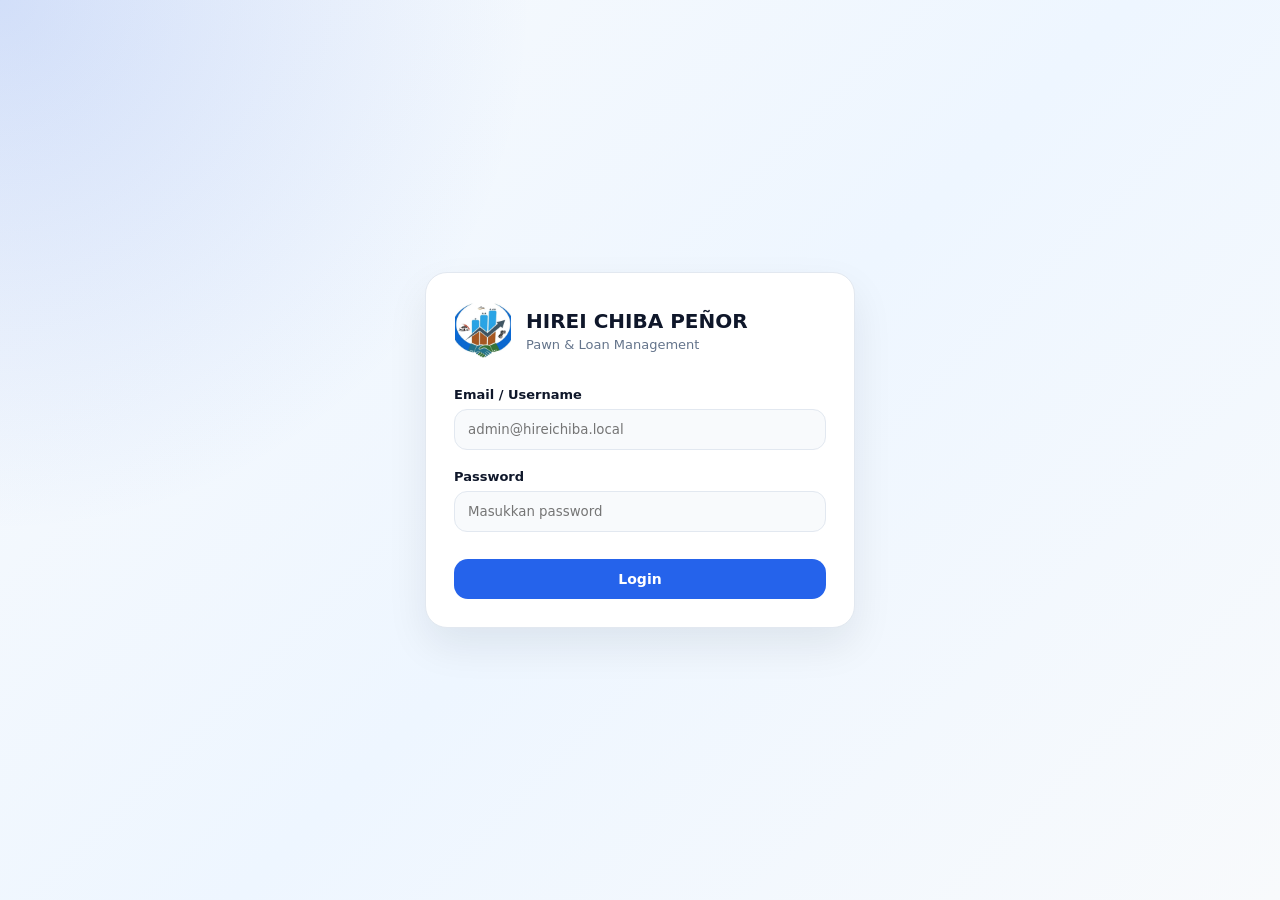
==== jaminan.html @ 0914c676 "New Update 1.0" ====
<!DOCTYPE html>
<html lang="id">
<head>
  <meta charset="UTF-8" />
  <meta name="viewport" content="width=device-width, initial-scale=1.0" />
  <title>HIREI CHIBA PE&Ntilde;OR - Jaminan</title>
  <link rel="stylesheet" href="styles.css" />
</head>
<body>
  <div class="app">
    <aside class="sidebar" id="sidebar">
      <div class="brand">
        <div class="brand-logo"><img src="assets/logo.png" alt="HIREI CHIBA PE&Ntilde;OR logo" onerror="this.style.display='none'; this.nextElementSibling.style.display='grid';" /><span class="brand-logo-fallback">HC</span></div>
        <div>
          <h1>HIREI CHIBA PE&Ntilde;OR</h1>
          <span>Pawn & Loan Management</span>
        </div>
      </div>

      <div class="menu-label">Operasional</div>
      <a class="nav-item" href="index.html">Dashboard</a>
      <a class="nav-item" href="klien.html">Klien</a>
      <a class="nav-item" href="pinjaman.html">Pinjaman</a>
      <a class="nav-item active" href="jaminan.html">Jaminan</a>
      <a class="nav-item" href="pembayaran.html">Pembayaran</a>
      <a class="nav-item" href="jatuh-tempo.html">Jatuh Tempo</a>
      <a class="nav-item" href="lelang.html">Lelang</a>

      <div class="menu-label">Keuangan</div>
      <a class="nav-item" href="kas-masuk.html">Kas Masuk</a>
      <a class="nav-item" href="kas-keluar.html">Kas Keluar</a>
      <a class="nav-item" href="laporan-keuangan.html">Laporan Keuangan</a>

      <div class="menu-label">Dokumen & Sistem</div>
      <a class="nav-item" href="kontrak.html">Kontrak</a>
      <a class="nav-item" href="user-role.html">User & Role</a>
      <a class="nav-item" href="pengaturan.html">Pengaturan</a>

      <div class="menu-label">Akun</div>
      <a class="nav-item nav-logout" href="login.html" onclick="logout(event)">Logout</a>
    </aside>

    <main class="main">
      <div class="topbar">
        <div style="display:flex; gap:12px; align-items:center;">
          <button class="mobile-toggle" onclick="toggleSidebar()">&#9776;</button>
          <div class="topbar-left">
            <h2>Jaminan</h2>
            <p>Kelola barang dan dokumen aset yang dijadikan jaminan.</p>
          </div>
        </div>

        <div class="topbar-actions">
          <div class="search-box">
            <span>&#128269;</span>
            <input type="text" id="searchInput" placeholder="Cari klien, pinjaman, jaminan..." onkeyup="searchTable()" />
          </div>
          <button class="btn btn-primary" onclick="openCollateralForm()">+ Tambah Jaminan</button>
        </div>
      </div>

<section class="page-stack"><div class="panel"><div class="panel-header"><div><h3>Data Jaminan</h3><p>Barang dan dokumen aset yang ditahan sebagai jaminan.</p></div><button class="btn btn-primary" onclick="openCollateralForm()">+ Tambah Jaminan</button></div><div class="table-wrap"><table class="data-table"><thead><tr><th>Jenis Jaminan</th><th>Nama Barang</th><th>Nilai Taksiran</th><th>Kondisi</th><th>Nomor Dokumen</th><th>Status Jaminan</th></tr></thead><tbody><tr><td>Motor</td><td>Honda Beat 2022</td><td>$900</td><td>Baik</td><td>STNK-7788</td><td><span class="badge badge-success">Disimpan</span></td></tr><tr><td>Emas</td><td>Emas 20 gram</td><td>$1,250</td><td>Baik</td><td>-</td><td><span class="badge badge-info">Ditebus</span></td></tr><tr><td>Mobil</td><td>Toyota Hilux</td><td>$4,500</td><td>Baik</td><td>BPKB-4501</td><td><span class="badge badge-warning">Proses Lelang</span></td></tr></tbody></table></div></div></section>
    </main>
  </div>

  <div class="modal-overlay" id="modalOverlay">
    <div class="modal">
      <div class="modal-header">
        <div>
          <h3>Buat Pinjaman Baru</h3>
          <p style="color:#64748b; font-size:13px; margin-top:4px;">Input data klien, pinjaman, dan jaminan dari Dashboard.</p>
        </div>
        <button class="close-btn" onclick="closeModal()">&times;</button>
      </div>
      <div class="modal-body">
        <p style="line-height:1.7; color:#475569; margin-bottom:18px;">
          Gunakan form Pinjaman / Penhoria untuk mencatat kontrak pinjaman, margin, tanggal jatuh tempo, dan barang jaminan.
        </p>
        <a class="btn btn-primary" href="index.html">Buka Dashboard</a>
      </div>
    </div>
  </div>

  <div class="toast" id="toast">Data berhasil disimpan.</div>

  <script src="app.js"></script>
</body>
</html>
---- styles.css ----
:root {
  --primary: #2563eb;
  --primary-dark: #1d4ed8;
  --secondary: #0f172a;
  --bg: #f8fafc;
  --card: #ffffff;
  --text: #1e293b;
  --muted: #64748b;
  --border: #e2e8f0;
  --success: #16a34a;
  --warning: #f59e0b;
  --danger: #dc2626;
  --radius: 18px;
  --shadow: 0 18px 40px rgba(15, 23, 42, 0.08);
  --sidebar-width: 320px;
}

* {
  margin: 0;
  padding: 0;
  box-sizing: border-box;
  font-family: Inter, system-ui, -apple-system, BlinkMacSystemFont, "Segoe UI", sans-serif;
}

body {
  background: var(--bg);
  color: var(--text);
  min-height: 100vh;
  overflow-x: hidden;
}

.app {
  display: flex;
  min-height: 100vh;
  width: 100%;
}

.sidebar {
  width: var(--sidebar-width);
  background: linear-gradient(180deg, #0f172a, #111827);
  color: white;
  padding: 26px;
  position: fixed;
  left: 0;
  top: 0;
  bottom: 0;
  z-index: 50;
  transition: 0.3s ease;
  overflow-y: auto;
}

.brand {
  display: flex;
  align-items: center;
  gap: 12px;
  margin-bottom: 32px;
  min-width: 0;
}

.brand-logo {
  width: 46px;
  height: 46px;
  border-radius: 14px;
  background: #ffffff;
  border: 1px solid rgba(255, 255, 255, 0.18);
  display: grid;
  place-items: center;
  overflow: hidden;
  font-weight: 800;
  font-size: 20px;
}

.brand-logo img {
  width: 100%;
  height: 100%;
  object-fit: cover;
}

.brand-logo-fallback {
  width: 100%;
  height: 100%;
  display: none;
  place-items: center;
  background: linear-gradient(135deg, #3b82f6, #06b6d4);
  color: #ffffff;
}

.brand h1 {
  font-size: 18px;
  line-height: 1.2;
  overflow-wrap: anywhere;
}

.brand span {
  color: #94a3b8;
  font-size: 12px;
}

.menu-label {
  color: #94a3b8;
  font-size: 12px;
  text-transform: uppercase;
  letter-spacing: 0.08em;
  margin: 24px 0 10px;
}

.nav-item {
  display: flex;
  align-items: center;
  gap: 12px;
  padding: 13px 14px;
  color: #cbd5e1;
  border-radius: 14px;
  cursor: pointer;
  margin-bottom: 6px;
  transition: 0.2s ease;
  font-size: 14px;
  text-decoration: none;
  min-height: 46px;
}

.nav-item:hover,
.nav-item.active {
  background: rgba(37, 99, 235, 0.18);
  color: #ffffff;
}

.nav-logout {
  color: #fecaca;
}

.nav-logout:hover {
  background: rgba(220, 38, 38, 0.16);
  color: #ffffff;
}

.login-page {
  min-height: 100vh;
  background:
    radial-gradient(circle at top left, rgba(37, 99, 235, 0.18), transparent 34%),
    linear-gradient(135deg, #f8fafc, #eef6ff 52%, #f8fafc);
}

.login-shell {
  min-height: 100vh;
  display: grid;
  place-items: center;
  padding: 24px;
}

.login-card {
  width: min(430px, 100%);
  background: var(--card);
  border: 1px solid var(--border);
  border-radius: 22px;
  box-shadow: var(--shadow);
  padding: 28px;
}

.login-brand {
  display: flex;
  align-items: center;
  gap: 14px;
  margin-bottom: 28px;
}

.login-logo {
  width: 58px;
  height: 58px;
}

.login-brand h1 {
  font-size: 20px;
  line-height: 1.2;
  color: var(--secondary);
}

.login-brand p {
  color: var(--muted);
  font-size: 13px;
  margin-top: 4px;
}

.login-form {
  display: grid;
  gap: 4px;
}

.login-button {
  width: 100%;
  justify-content: center;
  margin-top: 8px;
}

.main {
  flex: 1;
  min-width: 0;
  margin-left: var(--sidebar-width);
  padding: 24px;
}

.topbar {
  background: var(--card);
  border: 1px solid var(--border);
  border-radius: var(--radius);
  padding: 18px 20px;
  box-shadow: var(--shadow);
  display: flex;
  justify-content: space-between;
  align-items: center;
  gap: 16px;
  margin-bottom: 24px;
}

.topbar > div {
  min-width: 0;
}

.topbar-left h2 {
  font-size: 24px;
  margin-bottom: 4px;
  overflow-wrap: anywhere;
}

.topbar-left p {
  color: var(--muted);
  font-size: 14px;
}

.topbar-actions {
  display: flex;
  align-items: center;
  gap: 12px;
  flex-wrap: wrap;
  justify-content: flex-end;
}

.search-box {
  position: relative;
  min-width: min(260px, 100%);
}

.search-box input {
  width: 260px;
  padding: 12px 14px 12px 40px;
  border-radius: 14px;
  border: 1px solid var(--border);
  outline: none;
  background: #f8fafc;
}

.search-box span {
  position: absolute;
  left: 14px;
  top: 50%;
  transform: translateY(-50%);
  color: var(--muted);
}

.btn {
  border: none;
  border-radius: 14px;
  padding: 12px 16px;
  cursor: pointer;
  font-weight: 700;
  transition: 0.2s ease;
  display: inline-flex;
  align-items: center;
  gap: 8px;
  text-decoration: none;
  font-size: 14px;
  white-space: nowrap;
}

.btn-primary {
  background: var(--primary);
  color: white;
}

.btn-primary:hover {
  background: var(--primary-dark);
  transform: translateY(-1px);
}

.btn-light {
  background: #f1f5f9;
  color: var(--text);
}

.btn-danger {
  background: #fee2e2;
  color: var(--danger);
}

.page-stack {
  display: grid;
  gap: 22px;
}

.grid-cards,
.mini-grid {
  display: grid;
  grid-template-columns: repeat(4, minmax(0, 1fr));
  gap: 18px;
  margin-bottom: 24px;
}

.mini-grid {
  grid-template-columns: repeat(3, minmax(0, 1fr));
}

.stat-card {
  background: var(--card);
  border: 1px solid var(--border);
  border-radius: var(--radius);
  padding: 20px;
  box-shadow: var(--shadow);
  position: relative;
  overflow: hidden;
}

.stat-card::after {
  content: "";
  position: absolute;
  width: 100px;
  height: 100px;
  right: -35px;
  top: -35px;
  background: rgba(37, 99, 235, 0.08);
  border-radius: 50%;
}

.stat-icon {
  width: 46px;
  height: 46px;
  border-radius: 14px;
  background: #eff6ff;
  color: var(--primary);
  display: grid;
  place-items: center;
  font-size: 16px;
  font-weight: 800;
  margin-bottom: 16px;
}

.stat-card h3 {
  font-size: 28px;
  margin-bottom: 4px;
}

.stat-card p {
  color: var(--muted);
  font-size: 14px;
}

.content-grid {
  display: grid;
  grid-template-columns: minmax(0, 1.4fr) minmax(320px, 0.9fr);
  gap: 22px;
  align-items: start;
}

.panel {
  background: var(--card);
  border: 1px solid var(--border);
  border-radius: var(--radius);
  box-shadow: var(--shadow);
  overflow: hidden;
  min-width: 0;
}

.panel-header {
  padding: 20px;
  border-bottom: 1px solid var(--border);
  display: flex;
  justify-content: space-between;
  align-items: center;
  gap: 14px;
  flex-wrap: wrap;
}

.panel-header h3 {
  font-size: 18px;
}

.panel-header p {
  color: var(--muted);
  font-size: 13px;
  margin-top: 3px;
}

table {
  width: 100%;
  border-collapse: collapse;
}

.table-wrap {
  width: 100%;
  overflow-x: auto;
}

.settings-table input {
  min-width: 140px;
}

th,
td {
  padding: 15px 18px;
  text-align: left;
  font-size: 14px;
  border-bottom: 1px solid var(--border);
  vertical-align: middle;
}

th {
  color: var(--muted);
  font-size: 12px;
  text-transform: uppercase;
  letter-spacing: 0.04em;
  background: #f8fafc;
}

tbody tr:hover {
  background: #f8fafc;
}

.badge {
  display: inline-flex;
  align-items: center;
  padding: 6px 10px;
  border-radius: 999px;
  font-size: 12px;
  font-weight: 700;
}

.badge-success {
  background: #dcfce7;
  color: var(--success);
}

.badge-warning {
  background: #fef3c7;
  color: #b45309;
}

.badge-danger {
  background: #fee2e2;
  color: var(--danger);
}

.badge-info {
  background: #dbeafe;
  color: var(--primary);
}

.form-panel {
  padding: 20px;
}

.form-group {
  margin-bottom: 15px;
}

.form-row {
  display: grid;
  grid-template-columns: 1fr 1fr;
  gap: 14px;
}

label {
  display: block;
  margin-bottom: 7px;
  color: var(--secondary);
  font-size: 13px;
  font-weight: 700;
}

input,
select,
textarea {
  width: 100%;
  padding: 12px 13px;
  border: 1px solid var(--border);
  border-radius: 13px;
  outline: none;
  background: #f8fafc;
  color: var(--text);
  transition: 0.2s ease;
  min-width: 0;
}

textarea {
  min-height: 95px;
  resize: vertical;
}

input:focus,
select:focus,
textarea:focus {
  border-color: var(--primary);
  background: white;
  box-shadow: 0 0 0 4px rgba(37, 99, 235, 0.08);
}

.total-box {
  background: linear-gradient(135deg, #eff6ff, #f8fafc);
  border-radius: 16px;
  padding: 16px;
  margin: 15px 0;
  display: flex;
  justify-content: space-between;
  align-items: center;
  border: 1px solid #dbeafe;
}

.total-box span {
  color: var(--muted);
  font-size: 13px;
}

.total-box strong {
  font-size: 24px;
  color: var(--primary);
}

.action-buttons {
  display: flex;
  gap: 10px;
  justify-content: flex-end;
  margin-top: 16px;
}

.share-box {
  display: grid;
  gap: 14px;
}

.share-summary {
  min-height: 240px;
  font-family: "Consolas", "Courier New", monospace;
  line-height: 1.55;
}

.share-actions {
  display: grid;
  grid-template-columns: repeat(3, minmax(0, 1fr));
  gap: 10px;
}

.share-actions .btn {
  justify-content: center;
}

.modal-overlay {
  position: fixed;
  inset: 0;
  background: rgba(15, 23, 42, 0.55);
  display: none;
  align-items: center;
  justify-content: center;
  padding: 20px;
  z-index: 100;
}

.modal-overlay.show {
  display: flex;
}

.modal {
  width: min(640px, 100%);
  max-height: calc(100vh - 40px);
  background: white;
  border-radius: 24px;
  box-shadow: 0 30px 80px rgba(15, 23, 42, 0.25);
  overflow: auto;
  animation: pop 0.25s ease;
}

@keyframes pop {
  from { transform: translateY(14px) scale(0.96); opacity: 0; }
  to { transform: translateY(0) scale(1); opacity: 1; }
}

.modal-header {
  padding: 20px;
  border-bottom: 1px solid var(--border);
  display: flex;
  justify-content: space-between;
  align-items: center;
}

.modal-body {
  padding: 20px;
}

.close-btn {
  width: 38px;
  height: 38px;
  border-radius: 12px;
  border: none;
  background: #f1f5f9;
  cursor: pointer;
  font-size: 20px;
}

.mobile-toggle {
  display: none;
  border: none;
  background: #f1f5f9;
  padding: 12px 14px;
  border-radius: 12px;
  font-size: 18px;
  cursor: pointer;
}

.toast {
  position: fixed;
  right: 22px;
  bottom: 22px;
  background: #0f172a;
  color: white;
  padding: 14px 18px;
  border-radius: 14px;
  box-shadow: var(--shadow);
  display: none;
  z-index: 200;
  font-size: 14px;
}

.toast.show {
  display: block;
}

@media (max-width: 1180px) {
  :root {
    --sidebar-width: 300px;
  }

  .grid-cards,
  .mini-grid {
    grid-template-columns: repeat(2, 1fr);
  }

  .content-grid {
    grid-template-columns: 1fr;
  }

  .search-box input {
    width: 220px;
  }
}

@media (max-width: 1024px) {
  .sidebar {
    width: min(320px, calc(100vw - 28px));
    transform: translateX(-100%);
  }

  .sidebar.show {
    transform: translateX(0);
  }

  .main {
    margin-left: 0;
    padding: 16px;
  }

  .mobile-toggle {
    display: inline-flex;
  }

  .topbar {
    align-items: flex-start;
    flex-direction: column;
  }

  .topbar-actions {
    width: 100%;
    flex-wrap: wrap;
  }

  .search-box,
  .search-box input {
    width: 100%;
  }

  .grid-cards,
  .mini-grid {
    grid-template-columns: 1fr;
  }

  .form-row {
    grid-template-columns: 1fr;
  }

  table {
    min-width: 760px;
  }

  .table-wrap {
    overflow-x: auto;
  }
}

@media (max-width: 640px) {
  .main {
    padding: 12px;
  }

  .topbar,
  .panel-header,
  .form-panel,
  .modal-body,
  .modal-header,
  .login-card {
    padding: 16px;
  }

  .topbar > div:first-child {
    align-items: flex-start !important;
    width: 100%;
  }

  .topbar-left h2 {
    font-size: 21px;
  }

  .topbar-actions .btn,
  .panel-header .btn,
  .action-buttons .btn {
    width: 100%;
    justify-content: center;
  }

  .panel-header {
    align-items: stretch;
    flex-direction: column;
  }

  .action-buttons {
    flex-direction: column-reverse;
  }

  .share-actions {
    grid-template-columns: 1fr;
  }

  .stat-card {
    padding: 16px;
  }

  .modal-overlay {
    padding: 12px;
    align-items: flex-start;
  }

  .modal {
    width: 100%;
    max-height: calc(100vh - 24px);
    border-radius: 18px;
  }

  .login-shell {
    padding: 14px;
  }

  .login-brand {
    align-items: flex-start;
  }
}
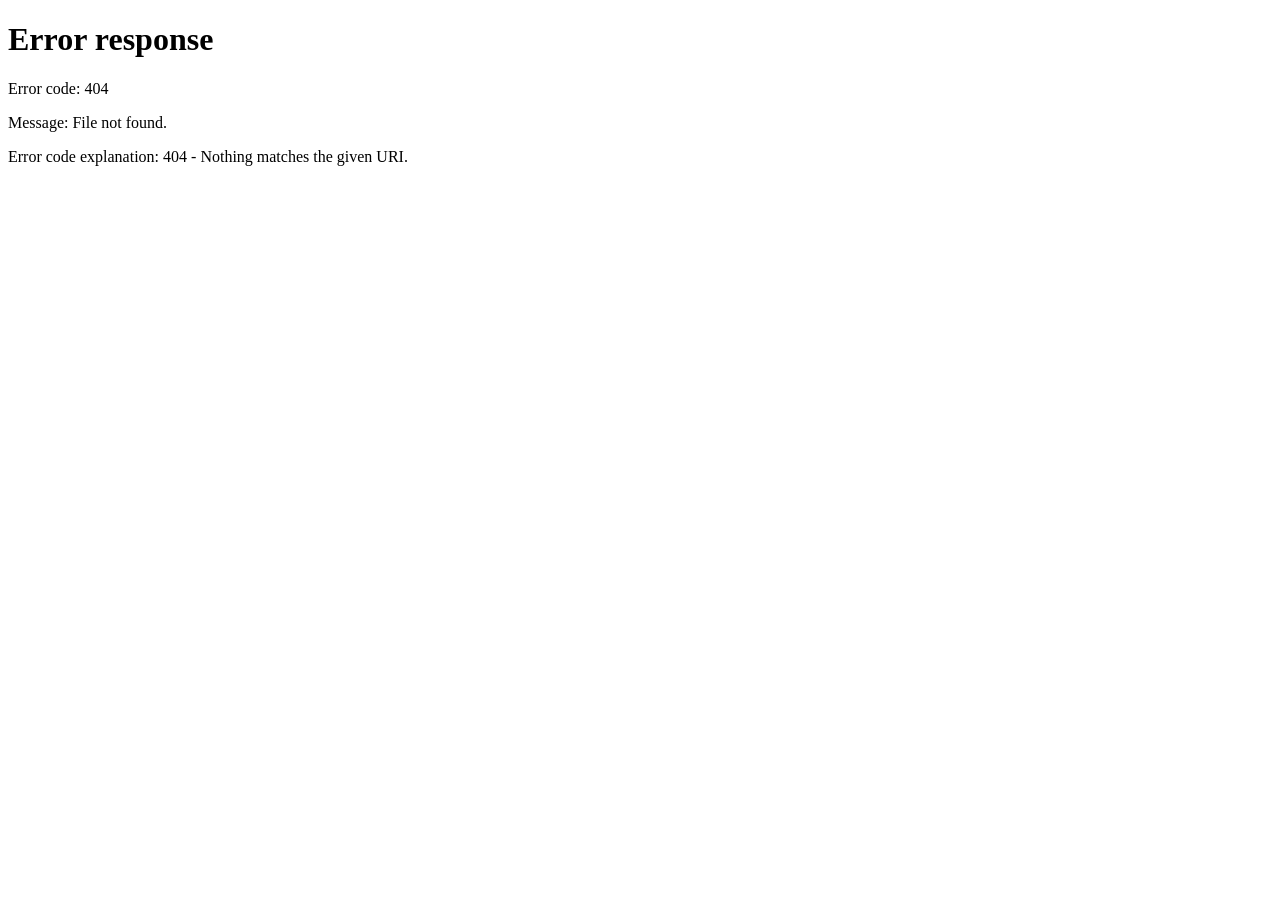
==== commit 24bd769a: "Hide extension for all page" ====
--- a/jaminan.html
+++ b/jaminan.html
@@ -18,26 +18,26 @@
       </div>
 
       <div class="menu-label">Operasional</div>
-      <a class="nav-item" href="index.html">Dashboard</a>
-      <a class="nav-item" href="klien.html">Klien</a>
-      <a class="nav-item" href="pinjaman.html">Pinjaman</a>
-      <a class="nav-item active" href="jaminan.html">Jaminan</a>
-      <a class="nav-item" href="pembayaran.html">Pembayaran</a>
-      <a class="nav-item" href="jatuh-tempo.html">Jatuh Tempo</a>
-      <a class="nav-item" href="lelang.html">Lelang</a>
+      <a class="nav-item" href="/dashboard">Dashboard</a>
+      <a class="nav-item" href="/klien">Klien</a>
+      <a class="nav-item" href="/pinjaman">Pinjaman</a>
+      <a class="nav-item active" href="/jaminan">Jaminan</a>
+      <a class="nav-item" href="/pembayaran">Pembayaran</a>
+      <a class="nav-item" href="/jatuh-tempo">Jatuh Tempo</a>
+      <a class="nav-item" href="/lelang">Lelang</a>
 
       <div class="menu-label">Keuangan</div>
-      <a class="nav-item" href="kas-masuk.html">Kas Masuk</a>
-      <a class="nav-item" href="kas-keluar.html">Kas Keluar</a>
-      <a class="nav-item" href="laporan-keuangan.html">Laporan Keuangan</a>
+      <a class="nav-item" href="/kas-masuk">Kas Masuk</a>
+      <a class="nav-item" href="/kas-keluar">Kas Keluar</a>
+      <a class="nav-item" href="/laporan-keuangan">Laporan Keuangan</a>
 
       <div class="menu-label">Dokumen & Sistem</div>
-      <a class="nav-item" href="kontrak.html">Kontrak</a>
-      <a class="nav-item" href="user-role.html">User & Role</a>
-      <a class="nav-item" href="pengaturan.html">Pengaturan</a>
+      <a class="nav-item" href="/kontrak">Kontrak</a>
+      <a class="nav-item" href="/user-role">User & Role</a>
+      <a class="nav-item" href="/pengaturan">Pengaturan</a>
 
       <div class="menu-label">Akun</div>
-      <a class="nav-item nav-logout" href="login.html" onclick="logout(event)">Logout</a>
+      <a class="nav-item nav-logout" href="/login" onclick="logout(event)">Logout</a>
     </aside>
 
     <main class="main">
@@ -59,7 +59,7 @@
         </div>
       </div>
 
-<section class="page-stack"><div class="panel"><div class="panel-header"><div><h3>Data Jaminan</h3><p>Barang dan dokumen aset yang ditahan sebagai jaminan.</p></div><button class="btn btn-primary" onclick="openCollateralForm()">+ Tambah Jaminan</button></div><div class="table-wrap"><table class="data-table"><thead><tr><th>Jenis Jaminan</th><th>Nama Barang</th><th>Nilai Taksiran</th><th>Kondisi</th><th>Nomor Dokumen</th><th>Status Jaminan</th></tr></thead><tbody><tr><td>Motor</td><td>Honda Beat 2022</td><td>$900</td><td>Baik</td><td>STNK-7788</td><td><span class="badge badge-success">Disimpan</span></td></tr><tr><td>Emas</td><td>Emas 20 gram</td><td>$1,250</td><td>Baik</td><td>-</td><td><span class="badge badge-info">Ditebus</span></td></tr><tr><td>Mobil</td><td>Toyota Hilux</td><td>$4,500</td><td>Baik</td><td>BPKB-4501</td><td><span class="badge badge-warning">Proses Lelang</span></td></tr></tbody></table></div></div></section>
+<section class="page-stack"><div class="panel"><div class="panel-header"><div><h3>Data Jaminan</h3><p>Barang dan dokumen aset yang ditahan sebagai jaminan.</p></div><button class="btn btn-primary" onclick="openCollateralForm()">+ Tambah Jaminan</button></div><div class="table-wrap"><table class="data-table"><thead><tr><th>Jenis Jaminan</th><th>Nama Barang</th><th>Nilai Taksiran</th><th>Lokasi Simpan</th><th>Penaksir</th><th>Tanggal Taksir</th><th>Status Jaminan</th></tr></thead><tbody><tr><td>Motor</td><td>Honda Beat 2022</td><td>$900</td><td>Brankas Utama</td><td>Staff</td><td>13 Mei 2026</td><td><span class="badge badge-success">Disimpan</span></td></tr><tr><td>Emas</td><td>Emas 20 gram</td><td>$1,250</td><td>Brankas Utama</td><td>Staff</td><td>12 Mei 2026</td><td><span class="badge badge-info">Ditebus</span></td></tr><tr><td>Mobil</td><td>Toyota Hilux</td><td>$4,500</td><td>Gudang Aset</td><td>Staff</td><td>11 Mei 2026</td><td><span class="badge badge-warning">Proses Lelang</span></td></tr></tbody></table></div></div></section>
     </main>
   </div>
 
@@ -76,7 +76,7 @@
         <p style="line-height:1.7; color:#475569; margin-bottom:18px;">
           Gunakan form Pinjaman / Penhoria untuk mencatat kontrak pinjaman, margin, tanggal jatuh tempo, dan barang jaminan.
         </p>
-        <a class="btn btn-primary" href="index.html">Buka Dashboard</a>
+        <a class="btn btn-primary" href="/dashboard">Buka Dashboard</a>
       </div>
     </div>
   </div>
--- a/styles.css
+++ b/styles.css
@@ -119,10 +119,122 @@
   min-height: 46px;
 }
 
+.nav-item::before {
+  content: "";
+  width: 30px;
+  height: 30px;
+  border-radius: 10px;
+  background-color: rgba(148, 163, 184, 0.14);
+  background-image: var(--nav-icon);
+  background-position: center;
+  background-repeat: no-repeat;
+  background-size: 18px 18px;
+  display: inline-grid;
+  place-items: center;
+  flex: 0 0 30px;
+}
+
+.nav-item[href="/dashboard"]::before {
+  background-color: #1d4ed8;
+  --nav-icon: url("data:image/svg+xml,%3Csvg xmlns='http://www.w3.org/2000/svg' viewBox='0 0 24 24' fill='none' stroke='white' stroke-width='2' stroke-linecap='round' stroke-linejoin='round'%3E%3Crect x='3' y='3' width='7' height='7' rx='1.5'/%3E%3Crect x='14' y='3' width='7' height='7' rx='1.5'/%3E%3Crect x='14' y='14' width='7' height='7' rx='1.5'/%3E%3Crect x='3' y='14' width='7' height='7' rx='1.5'/%3E%3C/svg%3E");
+}
+
+.nav-item[href="/klien"]::before {
+  background-color: #0891b2;
+  --nav-icon: url("data:image/svg+xml,%3Csvg xmlns='http://www.w3.org/2000/svg' viewBox='0 0 24 24' fill='none' stroke='white' stroke-width='2' stroke-linecap='round' stroke-linejoin='round'%3E%3Cpath d='M16 21v-2a4 4 0 0 0-4-4H6a4 4 0 0 0-4 4v2'/%3E%3Ccircle cx='9' cy='7' r='4'/%3E%3Cpath d='M22 21v-2a4 4 0 0 0-3-3.87'/%3E%3Cpath d='M16 3.13a4 4 0 0 1 0 7.75'/%3E%3C/svg%3E");
+}
+
+.nav-item[href="/pinjaman"]::before {
+  background-color: #2563eb;
+  --nav-icon: url("data:image/svg+xml,%3Csvg xmlns='http://www.w3.org/2000/svg' viewBox='0 0 24 24' fill='none' stroke='white' stroke-width='2' stroke-linecap='round' stroke-linejoin='round'%3E%3Cpath d='M20 7H5a2 2 0 0 0 0 4h14a2 2 0 0 1 0 4H4'/%3E%3Cpath d='M6 3v18'/%3E%3Cpath d='M18 3v18'/%3E%3C/svg%3E");
+}
+
+.nav-item[href="/pinjaman-baru"]::before {
+  background-color: #2563eb;
+  --nav-icon: url("assets/icons/loans.svg");
+}
+
+.nav-item[href="/jaminan"]::before {
+  background-color: #0f766e;
+  --nav-icon: url("data:image/svg+xml,%3Csvg xmlns='http://www.w3.org/2000/svg' viewBox='0 0 24 24' fill='none' stroke='white' stroke-width='2' stroke-linecap='round' stroke-linejoin='round'%3E%3Cpath d='M12 22s8-4 8-10V5l-8-3-8 3v7c0 6 8 10 8 10'/%3E%3Cpath d='m9 12 2 2 4-5'/%3E%3C/svg%3E");
+}
+
+.nav-item[href="/pembayaran"]::before {
+  background-color: #16a34a;
+  --nav-icon: url("data:image/svg+xml,%3Csvg xmlns='http://www.w3.org/2000/svg' viewBox='0 0 24 24' fill='none' stroke='white' stroke-width='2' stroke-linecap='round' stroke-linejoin='round'%3E%3Crect x='2' y='5' width='20' height='14' rx='2'/%3E%3Cpath d='M2 10h20'/%3E%3Cpath d='M7 15h3'/%3E%3C/svg%3E");
+}
+
+.nav-item[href="/jatuh-tempo"]::before {
+  background-color: #ca8a04;
+  --nav-icon: url("data:image/svg+xml,%3Csvg xmlns='http://www.w3.org/2000/svg' viewBox='0 0 24 24' fill='none' stroke='white' stroke-width='2' stroke-linecap='round' stroke-linejoin='round'%3E%3Ccircle cx='12' cy='12' r='9'/%3E%3Cpath d='M12 7v5l3 2'/%3E%3C/svg%3E");
+}
+
+.nav-item[href="/lelang"]::before {
+  background-color: #9333ea;
+  --nav-icon: url("data:image/svg+xml,%3Csvg xmlns='http://www.w3.org/2000/svg' viewBox='0 0 24 24' fill='none' stroke='white' stroke-width='2' stroke-linecap='round' stroke-linejoin='round'%3E%3Cpath d='m14 13-7 7'/%3E%3Cpath d='m8 8 8 8'/%3E%3Cpath d='m9 7 6-6 4 4-6 6'/%3E%3Cpath d='m3 21 6-6'/%3E%3C/svg%3E");
+}
+
+.nav-item[href="/kas-masuk"]::before {
+  background-color: #15803d;
+  --nav-icon: url("data:image/svg+xml,%3Csvg xmlns='http://www.w3.org/2000/svg' viewBox='0 0 24 24' fill='none' stroke='white' stroke-width='2' stroke-linecap='round' stroke-linejoin='round'%3E%3Cpath d='M12 3v12'/%3E%3Cpath d='m7 10 5 5 5-5'/%3E%3Cpath d='M5 21h14'/%3E%3C/svg%3E");
+}
+
+.nav-item[href="/kas-keluar"]::before {
+  background-color: #dc2626;
+  --nav-icon: url("data:image/svg+xml,%3Csvg xmlns='http://www.w3.org/2000/svg' viewBox='0 0 24 24' fill='none' stroke='white' stroke-width='2' stroke-linecap='round' stroke-linejoin='round'%3E%3Cpath d='M12 21V9'/%3E%3Cpath d='m7 14 5-5 5 5'/%3E%3Cpath d='M5 3h14'/%3E%3C/svg%3E");
+}
+
+.nav-item[href="/laporan-keuangan"]::before {
+  background-color: #475569;
+  --nav-icon: url("data:image/svg+xml,%3Csvg xmlns='http://www.w3.org/2000/svg' viewBox='0 0 24 24' fill='none' stroke='white' stroke-width='2' stroke-linecap='round' stroke-linejoin='round'%3E%3Cpath d='M4 19V5'/%3E%3Cpath d='M4 19h16'/%3E%3Crect x='7' y='11' width='3' height='5'/%3E%3Crect x='12' y='7' width='3' height='9'/%3E%3Crect x='17' y='9' width='3' height='7'/%3E%3C/svg%3E");
+}
+
+.nav-item[href="/kontrak"]::before {
+  background-color: #7c3aed;
+  --nav-icon: url("data:image/svg+xml,%3Csvg xmlns='http://www.w3.org/2000/svg' viewBox='0 0 24 24' fill='none' stroke='white' stroke-width='2' stroke-linecap='round' stroke-linejoin='round'%3E%3Cpath d='M14 2H6a2 2 0 0 0-2 2v16a2 2 0 0 0 2 2h12a2 2 0 0 0 2-2V8z'/%3E%3Cpath d='M14 2v6h6'/%3E%3Cpath d='M8 13h8'/%3E%3Cpath d='M8 17h5'/%3E%3C/svg%3E");
+}
+
+.nav-item[href="/user-role"]::before {
+  background-color: #0ea5e9;
+  --nav-icon: url("data:image/svg+xml,%3Csvg xmlns='http://www.w3.org/2000/svg' viewBox='0 0 24 24' fill='none' stroke='white' stroke-width='2' stroke-linecap='round' stroke-linejoin='round'%3E%3Cpath d='M16 21v-2a4 4 0 0 0-4-4H6a4 4 0 0 0-4 4v2'/%3E%3Ccircle cx='9' cy='7' r='4'/%3E%3Cpath d='m17 11 2 2 4-4'/%3E%3C/svg%3E");
+}
+
+.nav-item[href="/pengaturan"]::before {
+  background-color: #64748b;
+  --nav-icon: url("data:image/svg+xml,%3Csvg xmlns='http://www.w3.org/2000/svg' viewBox='0 0 24 24' fill='none' stroke='white' stroke-width='2' stroke-linecap='round' stroke-linejoin='round'%3E%3Cpath d='M12 15a3 3 0 1 0 0-6 3 3 0 0 0 0 6Z'/%3E%3Cpath d='M19.4 15a1.65 1.65 0 0 0 .33 1.82l.06.06a2 2 0 1 1-2.83 2.83l-.06-.06a1.65 1.65 0 0 0-1.82-.33 1.65 1.65 0 0 0-1 1.51V21a2 2 0 1 1-4 0v-.09a1.65 1.65 0 0 0-1-1.51 1.65 1.65 0 0 0-1.82.33l-.06.06a2 2 0 1 1-2.83-2.83l.06-.06A1.65 1.65 0 0 0 4.6 15a1.65 1.65 0 0 0-1.51-1H3a2 2 0 1 1 0-4h.09a1.65 1.65 0 0 0 1.51-1 1.65 1.65 0 0 0-.33-1.82l-.06-.06a2 2 0 1 1 2.83-2.83l.06.06A1.65 1.65 0 0 0 8.9 4.6 1.65 1.65 0 0 0 10 3.09V3a2 2 0 1 1 4 0v.09a1.65 1.65 0 0 0 1 1.51 1.65 1.65 0 0 0 1.82-.33l.06-.06a2 2 0 1 1 2.83 2.83l-.06.06a1.65 1.65 0 0 0-.33 1.82 1.65 1.65 0 0 0 1.51 1H21a2 2 0 1 1 0 4h-.09a1.65 1.65 0 0 0-1.51 1Z'/%3E%3C/svg%3E");
+}
+
+.nav-item[href="/login"]::before {
+  background-color: #991b1b;
+  --nav-icon: url("data:image/svg+xml,%3Csvg xmlns='http://www.w3.org/2000/svg' viewBox='0 0 24 24' fill='none' stroke='white' stroke-width='2' stroke-linecap='round' stroke-linejoin='round'%3E%3Cpath d='M9 21H5a2 2 0 0 1-2-2V5a2 2 0 0 1 2-2h4'/%3E%3Cpath d='m16 17 5-5-5-5'/%3E%3Cpath d='M21 12H9'/%3E%3C/svg%3E");
+}
+
+.nav-item[href="/dashboard"]::before { --nav-icon: url("assets/icons/dashboard.svg"); }
+.nav-item[href="/klien"]::before { --nav-icon: url("assets/icons/clients.svg"); }
+.nav-item[href="/pinjaman"]::before { --nav-icon: url("assets/icons/loans.svg"); }
+.nav-item[href="/pinjaman-baru"]::before { --nav-icon: url("assets/icons/loans.svg"); }
+.nav-item[href="/jaminan"]::before { --nav-icon: url("assets/icons/collateral.svg"); }
+.nav-item[href="/pembayaran"]::before { --nav-icon: url("assets/icons/payments.svg"); }
+.nav-item[href="/jatuh-tempo"]::before { --nav-icon: url("assets/icons/due-date.svg"); }
+.nav-item[href="/lelang"]::before { --nav-icon: url("assets/icons/auction.svg"); }
+.nav-item[href="/kas-masuk"]::before { --nav-icon: url("assets/icons/cash-in.svg"); }
+.nav-item[href="/kas-keluar"]::before { --nav-icon: url("assets/icons/cash-out.svg"); }
+.nav-item[href="/laporan-keuangan"]::before { --nav-icon: url("assets/icons/reports.svg"); }
+.nav-item[href="/kontrak"]::before { --nav-icon: url("assets/icons/contracts.svg"); }
+.nav-item[href="/user-role"]::before { --nav-icon: url("assets/icons/users.svg"); }
+.nav-item[href="/pengaturan"]::before { --nav-icon: url("assets/icons/settings.svg"); }
+.nav-item[href="/login"]::before { --nav-icon: url("assets/icons/logout.svg"); }
+
 .nav-item:hover,
 .nav-item.active {
   background: rgba(37, 99, 235, 0.18);
   color: #ffffff;
+}
+
+.nav-item:hover::before,
+.nav-item.active::before {
+  box-shadow: 0 10px 20px rgba(15, 23, 42, 0.22);
+  transform: translateY(-1px);
 }
 
 .nav-logout {
@@ -192,6 +304,18 @@
   margin-top: 8px;
 }
 
+.login-card .language-switcher {
+  width: 100%;
+  justify-content: space-between;
+  margin-top: 22px;
+  padding-top: 18px;
+  border-top: 1px solid var(--border);
+}
+
+.login-card .language-switcher select {
+  width: min(190px, 100%);
+}
+
 .main {
   flex: 1;
   min-width: 0;
@@ -255,6 +379,23 @@
   top: 50%;
   transform: translateY(-50%);
   color: var(--muted);
+}
+
+.language-switcher {
+  display: inline-flex;
+  align-items: center;
+  gap: 8px;
+  color: var(--muted);
+  font-size: 12px;
+  font-weight: 700;
+}
+
+.language-switcher select {
+  width: auto;
+  min-width: 126px;
+  padding: 10px 34px 10px 12px;
+  border-radius: 13px;
+  background: #f8fafc;
 }
 
 .btn {
@@ -513,6 +654,16 @@
   border: 1px solid #dbeafe;
 }
 
+.total-grid {
+  display: grid;
+  grid-template-columns: repeat(3, minmax(0, 1fr));
+  gap: 12px;
+}
+
+.total-grid .total-box {
+  margin: 15px 0;
+}
+
 .total-box span {
   color: var(--muted);
   font-size: 13px;
@@ -684,6 +835,11 @@
     width: 100%;
   }
 
+  .language-switcher,
+  .language-switcher select {
+    width: 100%;
+  }
+
   .grid-cards,
   .mini-grid {
     grid-template-columns: 1fr;
@@ -694,7 +850,7 @@
   }
 
   table {
-    min-width: 760px;
+    min-width: 980px;
   }
 
   .table-wrap {
@@ -741,6 +897,10 @@
     flex-direction: column-reverse;
   }
 
+  .total-grid {
+    grid-template-columns: 1fr;
+  }
+
   .share-actions {
     grid-template-columns: 1fr;
   }
@@ -767,4 +927,14 @@
   .login-brand {
     align-items: flex-start;
   }
-}
+
+  .login-card .language-switcher {
+    align-items: stretch;
+    flex-direction: column;
+    gap: 10px;
+  }
+
+  .login-card .language-switcher select {
+    width: 100%;
+  }
+}
